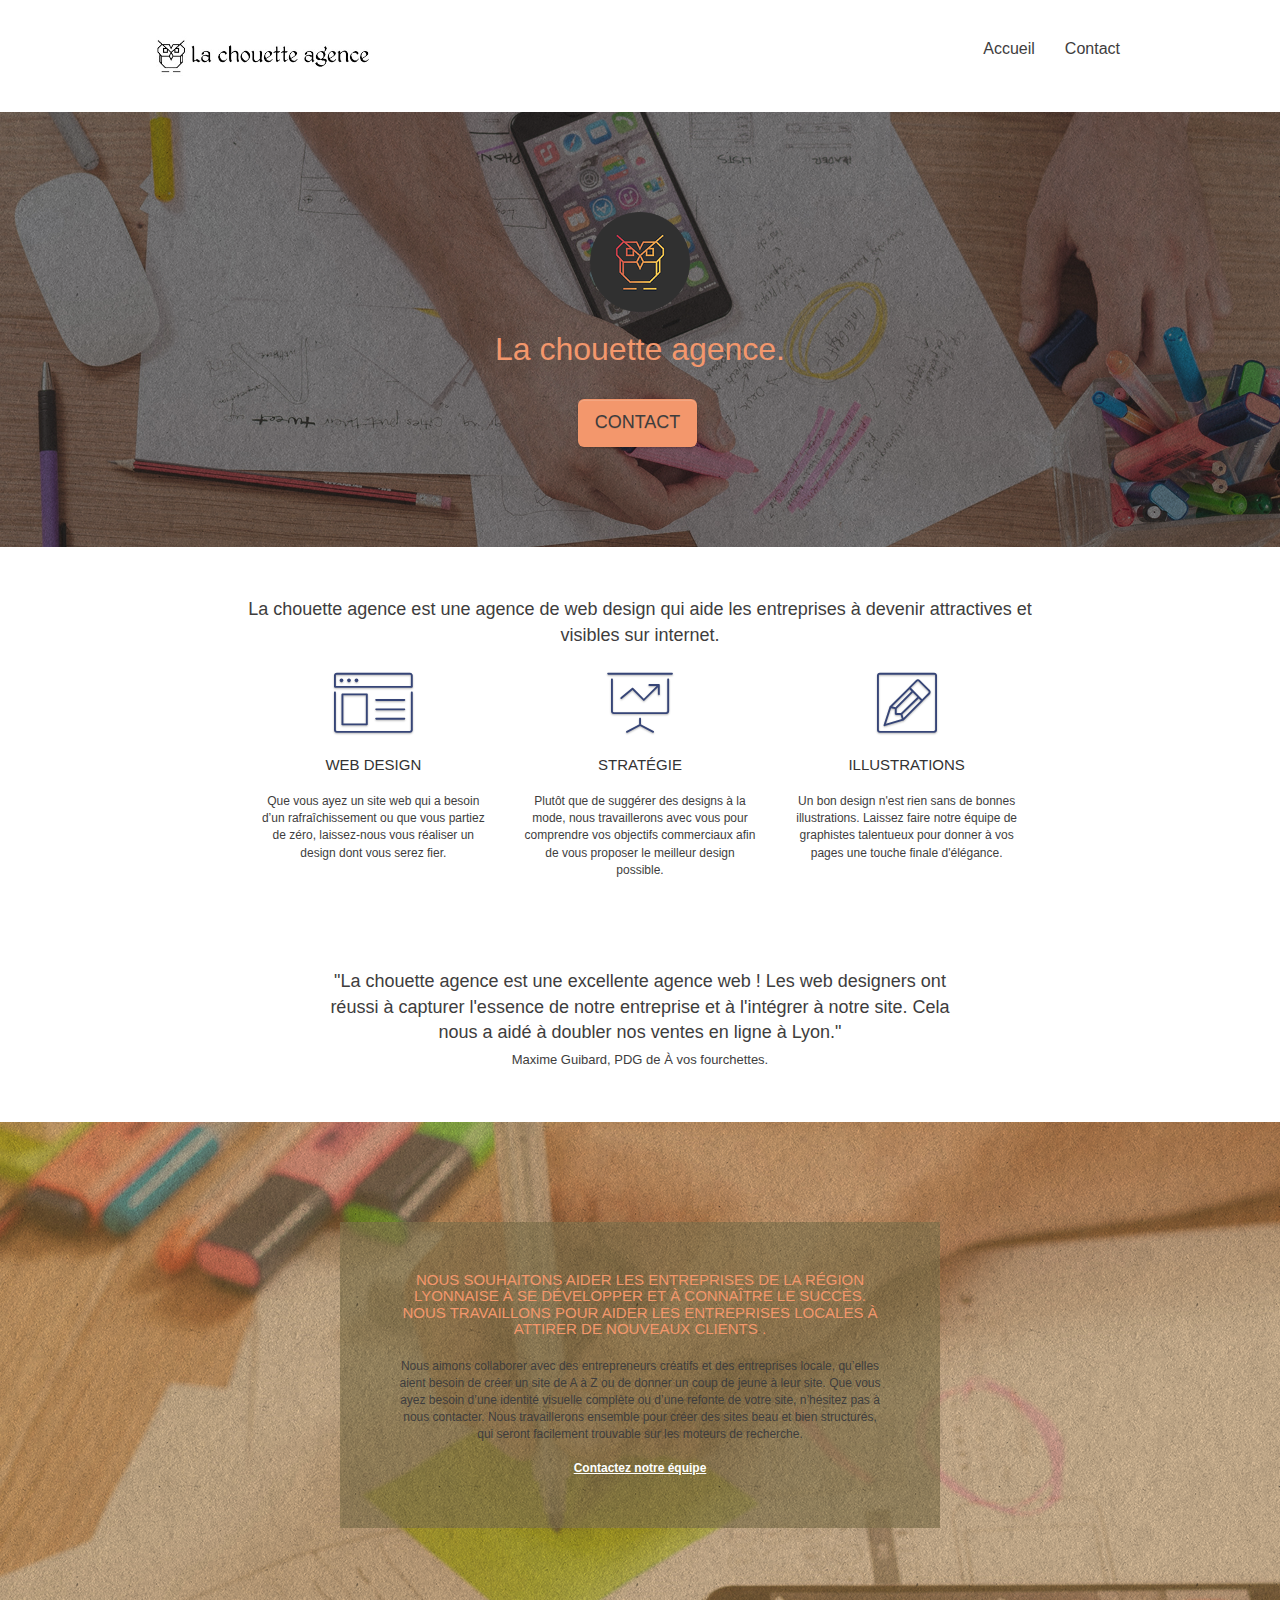
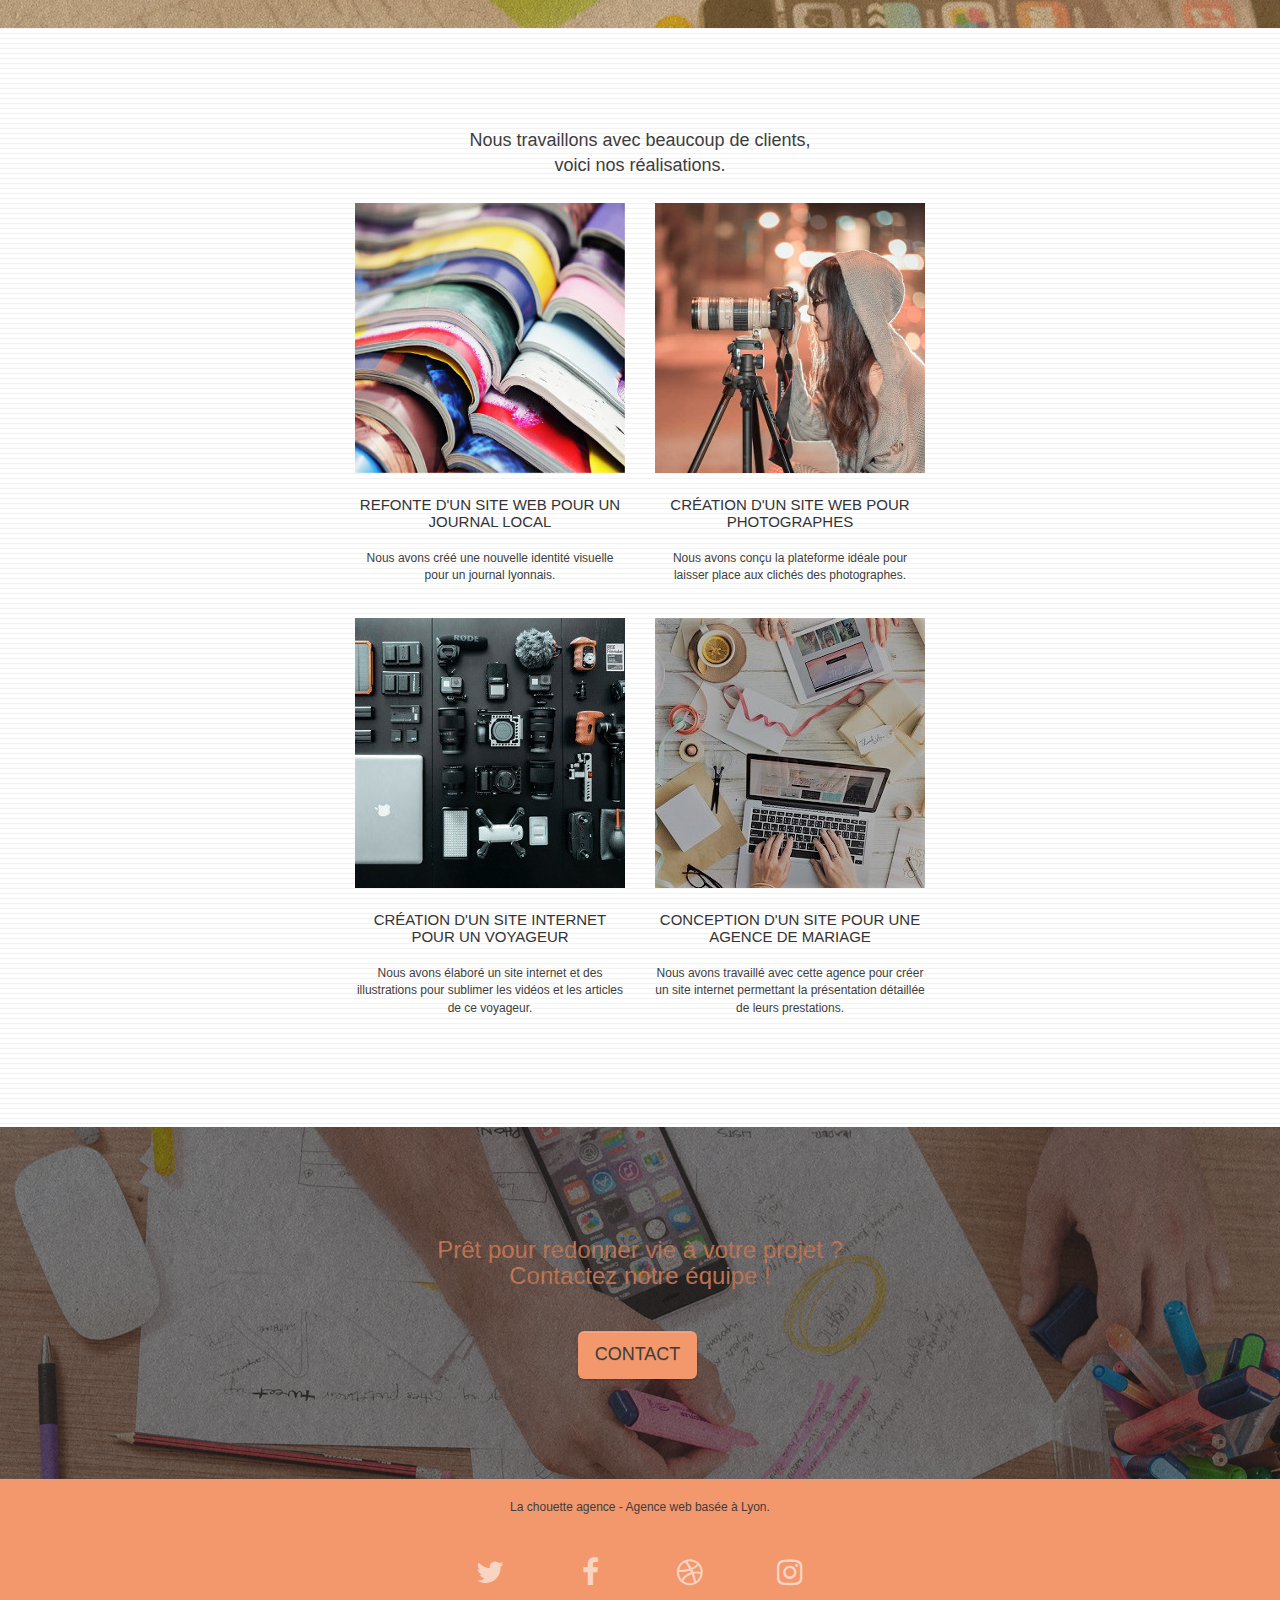
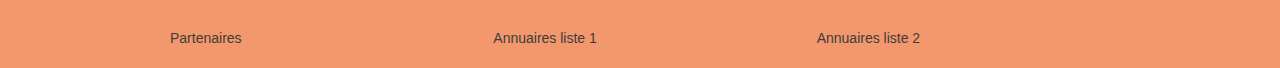
==== index.html @ b38a9cea "modification sémantique" ====
<!doctype html>
<html lang="fr">
<head>
    <meta charset="utf-8">
    <meta name="description" content="La chouette agence est une entreprise de webdesign situé à lyon. Elle aide les entreprises à devenir attractives et visibles sur internet.">
    <meta name="viewport" content="width=device-width, initial-scale=1.0, viewport-fit=cover">
    <link rel="shortcut icon" type="image/png" href="favicon.png">


	<link rel="stylesheet" type="text/css" href="style.css">
  <link rel="stylesheet" type="text/css" href="./css/bootstrap.min.css">
	<link rel="stylesheet" type="text/css" href="./css/font-awesome.min.css">
	<link rel="stylesheet" type="text/css" href="./css/et-line.min.css">

  <script src="./js/jquery-3.5.1.min.js" defer></script>
  <script src="./js/bootstrap.min.js" defer></script>
  <script src="./js/blocs.min.js" defer></script>
  <script src="./js/jquery.touchSwipe.js" defer ></script>
  <script src="./js/gmaps.js" defer></script>

    <title>Agence webdesign</title>
<!-- Analytics -->

<!-- Analytics END -->

</head>
<body>
<!-- Principal conteneur -->
<div class="page-container">

<!-- bloc-0 -->
<header class="bloc bgc-white l-bloc " id="bloc-0">
	<div class="container bloc-sm">

		<nav class="navbar row">
			<div class="navbar-header">
				<a class="navbar-brand" href="index.html"><img src="img/la-chouette-agence.jpeg" alt="logo la chouette agence" height="40" /></a>
				<button id="nav-toggle" type="button" class="ui-navbar-toggle navbar-toggle" data-toggle="collapse" data-target=".navbar-1">
					<span class="sr-only">Toggle navigation</span><span class="icon-bar"></span><span class="icon-bar"></span><span class="icon-bar"></span>
				</button>
			</div>
			<div class="collapse navbar-collapse navbar-1 special-dropdown-nav">
				<ul class="site-navigation nav navbar-nav">
					<li>
						<a href="index.html">Accueil</a>
					</li>
					<li>
					</li>
					<li>
						<a href="contact.html">Contact</a>
					</li>
				</ul>
			</div>
		</nav>
	</div>
</header>
<!-- bloc-0 END -->

<!-- bloc-1-presentation -->
<section class="bloc bgc-dark-slate-blue bg-banniere d-bloc bloc-bg-texture texture-paper b-parallax" id="bloc-1-hero">
	<div class="container bloc-lg">
		<div class="row tight-width-whitespace">
			<div class="col-sm-12">
				<img src="img/logo.jpeg" class="center-block image-resize-mode" alt="logo la chouette agence" />
				<h1 class="text-center hero-bloc-text tc-white ">
					La chouette agence.
				</h1>
				<div class="text-center">
					<a href="page2.html" class="btn btn-lg btn-clean btn-rd cta-hero btn-atomic-tangerine" id="cta-hero">Contact</a>
				</div>
			</div>
		</div>
	</div>
</section>
<!-- bloc-1-presentation END -->

<!-- bloc-2-services -->
<section class="bloc bgc-white l-bloc" id="bloc-2-services">
	<div class="container bloc-md">
		<div class="row">
			<div class="col-sm-12 text-center">
        <p class="title">La chouette agence est une agence de web design qui aide les entreprises à devenir attractives et visibles sur internet.</p>
			</div>
		</div>
		<div class="row voffset-lg med-width-whitespace">
			<div class="col-sm-4">
				<div class="text-center">
					<span class="et-icon-browser sm-shadow icon-dark-slate-blue icons icon-lg"></span>
				</div>
				<h2 class="mg-md text-center">
					Web design
				</h2>
				<p class="text-center ">
					Que vous ayez un site web qui a besoin d&rsquo;un rafraîchissement ou que vous partiez de zéro, laissez-nous vous réaliser un design dont vous serez fier.
				</p>
			</div>
			<div class="col-sm-4">
				<div class="text-center">
					<span class="et-icon-presentation sm-shadow icon-dark-slate-blue icons icon-lg"></span>
				</div>
				<h2 class="mg-md text-center">
					Stratégie
				</h2>
				<p class="text-center ">
					Plutôt que de suggérer des designs à la mode, nous travaillerons avec vous pour comprendre vos objectifs commerciaux afin de vous proposer le meilleur design possible.<br>
				</p>
			</div>
			<div class="col-sm-4">
				<div class="text-center">
					<span class="et-icon-edit sm-shadow icon-dark-slate-blue icons icon-lg"></span>
				</div>
				<h2 class="mg-md text-center">
					Illustrations
				</h2>
				<p class="text-center ">
					Un bon design n'est rien sans de bonnes illustrations. Laissez faire notre équipe de graphistes talentueux pour donner à vos pages une touche finale d'élégance.
				</p>
			</div>
		</div>
		<div class="row voffset-lg voffset">
			<div class="col-xs-12 col-md-8 col-md-offset-2 text-center">
        <p class="title">
          "La chouette agence est une excellente agence web ! Les web designers ont réussi à capturer l'essence de notre entreprise et à l'intégrer à notre site. Cela nous a aidé à doubler nos ventes en ligne à Lyon." <br>
          <span class="title-span">
            Maxime Guibard, PDG de <span class="lettre">à</span> vos fourchettes.
          </span>
        </p>
			</div>
		</div>
	</div>
</section>
<!-- bloc-2-services END -->

<!-- bloc-3-what-i-do -->
<section class="bloc tc-white bgc-atomic-tangerine bg-presentation d-bloc bloc-bg-texture texture-paper b-parallax" id="bloc-3-what-i-do">
	<div class="container bloc-lg">
		<div class="row tight-width-whitespace black-background">
			<div class="col-sm-12">
				<h2 class="mg-md text-center tc-white">
					Nous souhaitons aider les entreprises de la région Lyonnaise à se développer et à connaître le succès. Nous travaillons pour aider les entreprises locales à attirer de nouveaux clients .<br>
				</h2>
				<p class="text-center white">
					Nous aimons collaborer avec des entrepreneurs créatifs et des entreprises locale, qu’elles aient besoin de créer un site de A à Z ou de donner un coup de jeune à leur site. Que vous ayez besoin d’une identité visuelle complète ou d’une refonte de votre site, n’hésitez pas à nous contacter. Nous travaillerons ensemble pour créer des sites beau et bien structurés, qui seront facilement trouvable sur les moteurs de recherche. <br><br><a class="ltc-white bold-link" href="page2.html">Contactez notre équipe</a><br>
				</p>
			</div>
		</div>
	</div>
</section>
<!-- bloc-3-what-i-do END -->

<!-- bloc-4-portfolio -->
<section class="bloc bgc-white bg-lines-h2-bg bg-repeat l-bloc" id="bloc-4-portfolio">
	<div class="container bloc-lg">
		<div class="row">
			<div class="col-sm-12 text-center">
        <p class="title">
          Nous travaillons avec beaucoup de clients,<br> voici nos réalisations.
        </p>

			</div>
		</div>
		<div class="row tight-width-whitespace portfolio-row">
			<div class="col-sm-6">
				<a href="#" data-lightbox="img/1.jpeg" data-gallery-id="gallery-1" data-caption="Refonte d'un site web pour un journal local" data-frame="snapshot-lb"><img src="img/1.jpeg" alt="Refonte d'un site web pour un journal local" class="img-responsive portfolio-thumb" /></a>
				<h2 class="mg-md text-center">
					Refonte d'un site web pour un journal local
				</h2>
				<p class="text-center">
					Nous avons créé une nouvelle identité visuelle pour un journal lyonnais.
				</p>
			</div>
			<div class="col-sm-6">
				<a href="#" data-lightbox="img/2.jpeg" data-gallery-id="gallery-1" data-caption="Création d'un site web pour photographes" data-frame="snapshot-lb"><img src="img/2.jpeg" class="img-responsive portfolio-thumb" alt="Création d'un site web pour photographes" /></a>
				<h2 class="mg-md text-center">
					Création d'un site web pour photographes
				</h2>
				<p class="text-center">
					Nous avons conçu la plateforme idéale pour laisser place aux clichés des photographes.
				</p>
			</div>
		</div>
		<div class="row tight-width-whitespace portfolio-row">
			<div class="col-sm-6">
				<a href="#" data-lightbox="img/3.jpeg" data-gallery-id="gallery-1" data-caption="Création d'un site internet pour un voyageur" data-frame="snapshot-lb"><img src="img/3.jpeg" class="img-responsive portfolio-thumb" alt="Création d'un site web pour voyageur"/></a>
				<h2 class="mg-md text-center">
					Création d'un site internet pour un voyageur
				</h2>
				<p class="text-center">
					Nous avons élaboré un site internet et des illustrations pour sublimer les vidéos et les articles de ce voyageur.
				</p>
			</div>
			<div class="col-sm-6">
				<a href="#" data-lightbox="img/4.jpeg" data-gallery-id="gallery-1" data-caption="Conception d'un site pour une agence de mariage" data-frame="snapshot-lb"><img src="img/4.jpeg" class="img-responsive portfolio-thumb" alt="Création d'un site web pour agence de mariage" /></a>
				<h2 class="mg-md text-center">
					Conception d'un site pour une agence de mariage
				</h2>
				<p class="text-center">
					Nous avons travaillé avec cette agence pour créer un site internet permettant la présentation détaillée de leurs prestations.
				</p>
			</div>
		</div>
	</div>
</section>
<!-- bloc-4-portfolio END -->

<!-- bloc-5-cta -->
<section class="bloc bgc-dark-slate-blue bg-banniere d-bloc bloc-bg-texture texture-paper" id="bloc-5-cta">
	<div class="container bloc-lg">
		<div class="row">
			<h3 class="mg-md text-center tc-white">
				Prêt pour redonner vie à votre projet ?<br>Contactez notre équipe !
			</h3>
			<div class="col-sm-12 text-center">
				<a href="page2.html" class="btn btn-atomic-tangerine btn-clean btn-rd btn-lg cta-hero">Contact</a>
			</div>
		</div>
	</div>
</section>
<!-- bloc-5-cta END -->

<!-- Footer - bloc-8 -->
<footer class="bloc bgc-atomic-tangerine d-bloc" id="bloc-8">
	<div class="container bloc-sm">
		<div class="row">
			<div class="col-sm-12">
				<p class="text-center white">
					La chouette agence - Agence web basée à Lyon.<br>
				</p>
				<div class="row row-no-gutters social">
					<div class="col-sm-3">
						<div class="text-center">
							<a class="social" href="index.html" title="Twitter"><span class="fa fa-twitter icon-md"></span></a>
						</div>
					</div>
					<div class="col-sm-3">
						<div class="text-center">
							<a class="social" href="index.html" title="Facebook"><span class="fa fa-facebook icon-md"></span></a>
						</div>
					</div>
					<div class="col-sm-3">
						<div class="text-center">
							<a class="social" href="index.html" title="Dribble"><span class="fa fa-dribbble icon-md"></span></a>
						</div>
					</div>
					<div class="col-sm-3">
						<div class="text-center">
							<a class="social" href="index.html" title="Instagram"><span class="fa fa-instagram icon-md"></span></a>
						</div>
					</div>
				</div>
				<div class="row">
					<div class="col-sm-4">
						Partenaires
							<!--<ul>
								<li><a href="voiture.com">voiture.com</a></li>
								<li><a href="pizza.com">pizza.com</a></li>
								<li><a href="matoiture.com">matoiture.com</a></li>
								<li><a href="immobilierseo.com">immobilierseo.com</a></li>
							</ul>-->
					</div>
					<div class="col-sm-4">
						Annuaires liste 1
						<!--<ul>
							<li><a href="annuaireagence.com">annuaireagence.com</a></li>
							<li><a href="annuaireseo.com">annuaireseo.com</a></li>
							<li><a href="annuairemarketing.com">annuairemarketing.com</a></li>
							<li><a href="123seoture.com">123seo.com</a></li>
							<li><a href="123site.com">123site.com</a></li>
							<li><a href="annuairewordpress.com">annuairewordpress.com</a></li>
							<li><a href="listeagence.com">listeagence.com</a></li>
							<li><a href="meilleuresagencesparis.com">meilleuresagencesparis.com</a></li>
							<li><a href="listeseo.com">listeseo.com</a></li>
						</ul>-->
					</div>
					<div class="col-sm-4">
						Annuaires liste 2
						<!--<ul>
							<li><a href="betterseo.com">betterseo.com</a></li>
							<li><a href="ameliorerseo.com">ameliorerseo.com</a></li>
							<li><a href="seojuicelien.com">seojuicelien.com</a></li>
							<li><a href="meilleursliens.com">meilleursliens.com</a></li>
							<li><a href="liensagogo.com">liensagogo.com</a></li>
							<li><a href="backlink.com">backlink.com</a></li>
							<li><a href="linkjuiceannuaire.com">linkjuiceannuaire.com</a></li>
							<li><a href="remontersurgoogle.com">remontersurgoogle.com</a></li>
							<li><a href="vraiseofiable.com">vraiseofiable.com</a></li>
						</ul>-->
					</div>
				</div>
			</footer>
		</div>
	</div>
</div>
<!-- Footer - bloc-8 END -->

</div>
<!-- Principal conteneur END -->



</body>
</html>
---- style.css ----
body {
    margin: 0;
    padding: 0;
    background: #FFF;
    overflow-x: hidden;

}

a,
button {
    transition: all .3s ease-in-out;
    outline: none;
    min-width:48px;
    min-height:48px;
}

a:hover {
    text-decoration: none;
    cursor: pointer;
}

#page-loading-blocs-notifaction {
    position: fixed;
    top: 0;
    bottom: 0;
    width: 100%;
    z-index: 100000;
    background: #FFFFFF url("img/pageload-spinner.gif") no-repeat center center;
}

.bloc {
    width: 100%;
    clear: both;
    background: 50% 50% no-repeat;
    padding: 0 50px;
    background-size: cover!important;
    position: relative;
}

.bloc .container {
    padding-left: 0;
    padding-right: 0;
}

.bloc-lg {
    padding: 100px 50px;
}

.bloc-md {
    padding: 50px;
}

.bloc-sm {
    padding: 20px 50px;
}

.bg-center,
.bg-l-edge,
.bg-r-edge,
.bg-t-edge,
.bg-b-edge,
.bg-tl-edge,
.bg-bl-edge,
.bg-tr-edge,
.bg-br-edge,
.bg-repeat {

    background-size: auto!important;
}

.bg-repeat {
    background: repeat;
}

.bg-t-edge {
    background: top no-repeat;
}

.bloc-bg-texture::before {
    content: "";
    background-size: 2px 2px;
    position: absolute;
    top: 0;
    bottom: 0;
    left: 0;
    right: 0;
}

.texture-paper::before {
    background: url("img/texture-paper.png");
    background-size: 280px 280px;
}

.b-parallax {
    background-attachment: fixed;
}

.d-bloc {
    color: #3E3D3D;
}

.d-bloc button:hover {
    color: rgba(255, 255, 255, .9);
}

.d-bloc .icon-round,
.d-bloc .icon-square,
.d-bloc .icon-rounded,
.d-bloc .icon-semi-rounded-a,
.d-bloc .icon-semi-rounded-b {
    border-color: rgba(255, 255, 255, .9);
}

.d-bloc .divider-h span {
    border-color: rgba(255, 255, 255, .2);
}

.d-bloc .a-btn,
.d-bloc .navbar a,
.d-bloc .navbar-brand,
.d-bloc a .icon-sm,
.d-bloc a .icon-md,
.d-bloc a .icon-lg,
.d-bloc a .icon-xl,
.d-bloc h1 a,
.d-bloc h2 a,
.d-bloc h3 a,
.d-bloc h4 a,
.d-bloc h5 a,
.d-bloc h6 a,
.d-bloc p a {
    color: rgba(255, 255, 255, .6);
}

.d-bloc .a-btn:hover,
.d-bloc .navbar a:hover,
.d-bloc .navbar-brand:hover,
.d-bloc a:hover .icon-sm,
.d-bloc a:hover .icon-md,
.d-bloc a:hover .icon-lg,
.d-bloc a:hover .icon-xl,
.d-bloc h1 a:hover,
.d-bloc h2 a:hover,
.d-bloc h3 a:hover,
.d-bloc h4 a:hover,
.d-bloc h5 a:hover,
.d-bloc h6 a:hover,
.d-bloc p a:hover {
    color: rgba(255, 255, 255, 1);
}

.d-bloc .navbar-toggle .icon-bar {
    background: rgba(255, 255, 255, 1);
}

.d-bloc .btn-wire,
.d-bloc .btn-wire:hover {
    color: rgba(255, 255, 255, 1);
    border-color: rgba(255, 255, 255, 1);
}

.d-bloc .panel {
    color: rgba(0, 0, 0, .5);
}

.d-bloc .panel button:hover {
    color: rgba(0, 0, 0, .7);
}

.d-bloc .panel icon {
    border-color: rgba(0, 0, 0, .7);
}

.d-bloc .panel .divider-h span {
    border-color: rgba(0, 0, 0, .1);
}

.d-bloc .panel .a-btn {
    color: rgba(0, 0, 0, .6);
}

.d-bloc .panel .a-btn:hover {
    color: rgba(0, 0, 0, 1);
}

.d-bloc .panel .btn-wire,
.d-bloc .panel .btn-wire:hover {
    color: rgba(0, 0, 0, .7);
    border-color: rgba(0, 0, 0, .3);
}

.d-bloc .panel,
.l-bloc {
    color: rgba(0, 0, 0, .5);
}

.d-bloc .panel button:hover,
.l-bloc button:hover {
    color: rgba(0, 0, 0, .7);
}

.l-bloc .icon-round,
.l-bloc .icon-square,
.l-bloc .icon-rounded,
.l-bloc .icon-semi-rounded-a,
.l-bloc .icon-semi-rounded-b {
    border-color: rgba(0, 0, 0, .7);
}

.d-bloc .panel .divider-h span,
.l-bloc .divider-h span {
    border-color: rgba(0, 0, 0, .1);
}

.d-bloc .panel .a-btn,
.l-bloc .a-btn,
.l-bloc .navbar a,
.l-bloc .navbar-brand,
.l-bloc a .icon-sm,
.l-bloc a .icon-md,
.l-bloc a .icon-lg,
.l-bloc a .icon-xl,
.l-bloc h1 a,
.l-bloc h2 a,
.l-bloc h3 a,
.l-bloc h4 a,
.l-bloc h5 a,
.l-bloc h6 a,
.l-bloc p a {
    color: rgba(0, 0, 0, .6);
}

.d-bloc .panel .a-btn:hover,
.l-bloc .a-btn:hover,
.l-bloc .navbar a:hover,
.l-bloc .navbar-brand:hover,
.l-bloc a:hover .icon-sm,
.l-bloc a:hover .icon-md,
.l-bloc a:hover .icon-lg,
.l-bloc a:hover .icon-xl,
.l-bloc h1 a:hover,
.l-bloc h2 a:hover,
.l-bloc h3 a:hover,
.l-bloc h4 a:hover,
.l-bloc h5 a:hover,
.l-bloc h6 a:hover,
.l-bloc p a:hover {
    color: rgba(0, 0, 0, 1);
}

.l-bloc .navbar-toggle .icon-bar {
    color: rgba(0, 0, 0, .6);
}

.d-bloc .panel .btn-wire,
.d-bloc .panel .btn-wire:hover,
.l-bloc .btn-wire,
.l-bloc .btn-wire:hover {
    color: rgba(0, 0, 0, .7);
    border-color: rgba(0, 0, 0, .3);
}

.voffset {
    margin-top: 30px;
}

.voffset-lg {
    margin-top: 80px;
}

.row-no-gutters {
    margin-right: 0;
    margin-left: 0;
}

.row.row-no-gutters > [class^="col-"],
.row.row-no-gutters > [class*=" col-"] {
    padding-right: 0;
    padding-left: 0;
}
.row{
  margin-right: auto!important;
  margin-left: auto!important;
}
#bloc-1-hero h1 {
    font-size: 32px;
}

.navbar {
    margin-bottom: 0;
    z-index: 1;
}

.navbar-brand {
    height: auto;
    padding: 3px 15px;
    font-size: 25px;
    font-weight: normal;
    font-weight: 600;
    line-height: 44px;
}

.navbar-brand img {
    max-height: 200px;
    margin: 0 5px 0 0;
    display: inline;
}

.navbar-brand img[src$=svg] {
    min-width: 100px;
}

.nav-center .navbar-brand img {
    margin: 0;
}

.navbar .nav {
    padding-top: 2px;
    margin-right: -16px;
    float: right;
    z-index: 1;
}

.nav > li {
    float: left;
    margin-top: 4px;
    font-size: 16px;
}

.navbar-nav .open .dropdown-menu > li > a {
    text-align: inherit;
}

.nav > li a:hover,
.nav > li a:focus {
    background: transparent;
}

.navbar-toggle {
    margin: 10px 10px 0 0;
    border: 0px;
}

.navbar-toggle:hover {
    background: transparent!important;
}

.navbar-toggle .icon-bar {
    background-color: rgba(0, 0, 0, .5);
    width: 26px;
}

.nav-invert .navbar .nav {
    float: left;
}

.nav-invert .navbar-header,
.nav-invert .navbar-brand {
    float: right;
    position: relative;
    z-index: 2;
}

@media (min-width: 768px) {
    .site-navigation {
        position: absolute;
        top: 50%;
        right: 20px;
        transform: translate(0, -50%);
    }
    .nav > li .dropdown-menu a,
    .nav > li .dropdown-menu a:hover {
        color: #484848;
    }
    .nav-invert .site-navigation {
        left: 0;
        right: 0;
    }
    .nav-center {
        text-align: center;
    }
    .nav-center .navbar-header {
        width: 100%;
    }
    .nav-center .navbar-header,
    .nav-center .navbar-brand,
    .nav-center .nav > li {
        float: none;
        display: inline-block;
    }
    .nav-center .site-navigation {
        position: relative;
        width: 100%;
        right: 0;
        margin-right: 0px;
        margin-top: 20px;
    }
    .nav-center.mini-nav .navbar-toggle {
        float: none;
        margin: 10px auto 0;
    }
}

.nav > li > .dropdown a {
    background: none!important;
    display: block;
    padding: 14px 15px;
}

nav .caret {
    margin: 0 5px;
}

.dropdown-menu .dropdown-menu {
    top: -8px;
    left: 100%;
}

.dropdown-menu .dropmenu-flow-right {
    top: 100%;
    left: 0;
    margin-left: -1px;
    border-top-left-radius: 0;
    border-top-right-radius: 0;
}

.dropdown-menu .dropdown span {
    border: 4px solid black;
    border-top-color: transparent;
    border-right-color: transparent;
    border-bottom-color: transparent;
    margin: 6px -5px 0 0!important;
    float: right;
}

.mg-md {
    margin-top: 10px;
    margin-bottom: 20px;
}

.mg-lg {
    margin-top: 10px;
    margin-bottom: 40px;
}

.btn {
    margin: 0 5px 5px 0;
}

.btn.pull-right {
    margin: 0 0 5px 5px;
}

.btn-d,
.btn-d:hover,
.btn-d:focus {
    color: #FFF;
    background: rgba(0, 0, 0, .3);
}

button {
    outline: none;
}

.btn-rd {
    border-radius: 40px;
}

.btn-clean {
    border: 1px solid rgba(0, 0, 0, .08);
    border-bottom-color: rgba(0, 0, 0, .1);
    text-shadow: 0 1px 0 rgba(0, 0, 1, .1);
    box-shadow: 0 1px 3px rgba(0, 0, 1, .25), inset 0 1px 0 0 rgba(255, 255, 255, .15);
}

.icon-md {
    font-size: 30px!important;
}

.icon-lg {
    font-size: 60px!important;
}

.sm-shadow {
    text-shadow: 0 1px 2px rgba(0, 0, 0, .3);
}

.panel-sq,
.panel-sq .panel-heading,
.panel-sq .panel-footer {
    border-radius: 0;
}

.panel-rd {
    border-radius: 30px;
}

.panel-rd .panel-heading {
    border-radius: 29px 29px 0 0;
}

.panel-rd .panel-footer {
    border-radius: 0 0 29px 29px;
}

.form-control {
    border-color: rgba(0, 0, 0, .1);
    box-shadow: none;
}

.scrollToTop {
    width: 40px;
    height: 40px;
    position: fixed;
    bottom: 20px;
    right: 20px;
    opacity: 1;
    z-index: 500;
    transition: all .3s ease-in-out;
}

.scrollToTop span {
    margin-top: 6px;
}

.showScrollTop {
    font-size: 14px;
    opacity: 1;
}

a[data-lightbox] {
    position: relative;
    display: block;
    text-align: center;
}

a[data-lightbox]:hover::before {
    content: "+";
    font-family: "HelveticaNeue-Light", "Helvetica Neue Light", "Helvetica Neue", Helvetica, Arial;
    font-size: 32px;
    width: 50px;
    height: 50px;
    margin: -25px;
    border-radius: 50%;
    background: rgba(0, 0, 0, .6);
    color: #FFF;
    font-weight: 100;
    z-index: 1;
    position: absolute;
    top: 50%;
    transform: translateY(-50%);
}

a[data-lightbox]:hover img {
    opacity: 0.6;
    animation-fill-mode: none;
}

#lightbox-modal {
    display: flex;
    align-items: center;
}

#lightbox-modal .modal-dialog {
    width: 90%;
    max-width: 900px;
    margin: 0 auto 0;
}

#lightbox-modal .modal-dialog img {
    max-height: 90vh;
    margin: 0 auto;
}

.lightbox-caption {
    padding: 20px;
    color: #FFF;
    background: rgba(0, 0, 0, .5);
    position: absolute;
    left: 15px;
    right: 15px;
    bottom: 5px;
}

.close-lightbox {
    color: #FFF;
    font-size: 30px;
    position: absolute;
    top: 20px;
    right: 20px;
    z-index: 20;
    background: rgba(0, 0, 0, .5);
    border: none;
    line-height: 30px;
    padding: 0 9px 5px;
    opacity: 0.3;
}

.close-lightbox:hover,
.next-lightbox:hover,
.prev-lightbox:hover {
    opacity: 1.0;
    color: #FFF;
}

.next-lightbox,
.prev-lightbox {
    font-size: 20px;
    color: rgba(255, 255, 255, .9);
    background: rgba(0, 0, 0, .5);
    transition: all .2s ease-in-out;
    position: absolute;
    top: 45%;
    z-index: 1;
    opacity: 0.4;
}

.next-lightbox {
    padding: 6px 8px 1px 13px;
    right: 25px;
}

.prev-lightbox {
    padding: 6px 13px 1px 10px;
    left: 25px;
}

.snapshot-lb .modal-body {
    padding-bottom: 45px;
}

.snapshot-lb .lightbox-caption {
    padding: 0;
    color: rgba(0, 0, 0, .5);
    background: none;
}

h1,
h2,
h3,
h4,
h5,
h6,
p,
label,
.btn,
a {
    font-family: "helvetica";
    font-weight: 400;
    color: #3E3D3D!important;
}

.container {
    max-width: 1000px;
}

.hero-bloc-text {
    font-size: 38px;
}

.hero-bloc-text-sub {
    font-size: 36px;
}

.statement-bloc-text {
    line-height: 26px;
    font-style: italic;
    font-size: 20px;
    text-align: center;
    font-weight: lighter;
    max-width: 520px;
    margin: auto auto auto auto;
}

p {
    font-size: 12px;
}
.title{
  font-size:18px;
  max-width: 800px;
  margin:auto;
}
.title-span{
  font-size:13px;
}
.lettre{
  text-transform: uppercase;
}

.tight-width-whitespace {
    max-width: 600px;
    margin: auto auto auto auto;
}

.h1 {
    font-size: 20px;
    font-family: "Open Sans";
}

.cta-hero {
    margin-top: 22px;
    color: #FFFFFF!important;
    text-transform: uppercase;
    padding: 12px 28px 12px 28px;
    font-size: 16px;
    font-weight: 700;
}

.social {
    max-width: 400px;
    margin: 40px  auto;
}

h2 {
    font-size: 15px!important;
    text-transform: uppercase;
    font-weight: 700;
    color: #333333!important;

}

h3 {
    font-size: 20px;
    line-height: 1.4em;
}

.med-width-whitespace {
    max-width: 800px;
    margin: auto auto auto auto;
    box-shadow: 0px 0px 0px #000000;
}

h1 {
    color: #333333!important;
}

.icons {
    margin-bottom: 14px;
    margin-top: 24px;
}

.white {
    color: #3E3D3D!important;
}

.portfolio-thumb {
    margin-bottom: 24px;
    margin:24px auto;
}

.avatar {
    box-shadow: 0px 4px 9px rgba(0, 0, 0, 0.3);
}

.black-background {
    background-color: rgba(165, 147, 99, 0.7);
    padding: 40px 40px 40px 40px;
}

.bold-link {
    font-weight: 900;
    text-decoration: underline!important;
}

.bgc-white {
    background-color: #FFFFFF;
}

.bgc-dark-slate-blue {
    background-color: #364577;
}

.bgc-atomic-tangerine {
    background-color: #F3976C;
}

.tc-white {
    color: #F3976C!important;
}

.btn-atomic-tangerine {
    background: #F3976C;
    color: #3E3D3D!important;
}

.btn-atomic-tangerine:hover {
    background: #c27956!important;
    color: #FFFFFF!important;
}

.ltc-white {
    color: #FFFFFF!important;
}

.ltc-white:hover {
    color: #cccccc!important;
}

.ltc-atomic-tangerine {
    color: #F3976C!important;
}

.ltc-atomic-tangerine:hover {
    color: #c27956!important;
}

.icon-dark-slate-blue {
    color: #364577!important;
    border-color: #364577!important;
}

.bg-dots-bg {
    background-image: url("img/dots-bg.png");
}

.bg-lines-h2-bg {
    background-image: url("img/lines-h2-bg.png");
}

.bg-banniere {
    background-image: url("img/la-chouette-agence-banniere.jpeg");
}

.bg-presentation {
    background-image: url("img/image-de-presentation.jpeg");
}

@media (max-width: 1024px) {
    .bloc {
        padding-left: 20px;
        padding-right: 20px;
    }
    .bloc.full-width-bloc,
    .bloc-tile-2.full-width-bloc .container,
    .bloc-tile-3.full-width-bloc .container,
    .bloc-tile-4.full-width-bloc .container {
        padding-left: 0;
        padding-right: 0;
    }
}

@media (max-width: 992px) and (min-width: 768px) {
    .navbar .nav {
        max-width: 80%
    }
    .nav-center.navbar .nav {
        max-width: 100%
    }
}

@media only screen and (min-width: 768px) and (max-width: 1024px) and (orientation: landscape) {
    .b-parallax {
        background-attachment: scroll;
    }
}

@media only screen and (min-width: 1024px) and (max-width: 1366px){
    .b-parallax {
        background-attachment: scroll;
    }
}

@media (max-width: 991px) {
    .container {
        width: 100%;
    }
    .b-parallax {
        background-attachment: scroll;
    }
    .page-container,
    #hero-bloc {
        overflow-x: hidden;
        position: relative;
    }

    .bloc-group,
    .bloc-group .bloc {
        display: block;
        width: 100%;
    }
    .bloc-fill-screen .fill-bloc-top-edge,
    .bloc-fill-screen .fill-bloc-bottom-edge {
        padding: 0 20px;

    }
}

@media (max-width: 767px) {
    .page-container {
        overflow-x: hidden;
        position: relative;
    }
    h1,
    h2,
    h3,
    h4,
    h5,
    h6,
    p,
    #disqus_thread {
        padding-left: 10px!important;
        padding-right: 10px!important;
    }
    .b-parallax {
        background-attachment: scroll;
    }
    .navbar .nav {
        padding-top: 0;
        border-top: 1px solid rgba(0, 0, 0, .2);
        float: none!important;
    }
    .navbar.row {
        margin-left: 0;
        margin-right: 0;
    }
    .site-navigation {
        position: inherit;
        transform: none;
    }
    .nav > li {
        margin-top: 0;
        border-bottom: 1px solid rgba(0, 0, 0, .1);
        background: rgba(0, 0, 0, .05);
        text-align: left;
        padding-left: 15px;
        width: 100%;
    }
    .nav > li:hover {
        background: rgba(0, 0, 0, .08);
    }
    .dropdown .dropdown a .caret {
        float: none;
        margin: 5px 0 0 10px!important;
        border: 4px solid black;
        border-bottom-color: transparent;
        border-right-color: transparent;
        border-left-color: transparent;
    }
    #hero-bloc .navbar .nav {
        background: rgba(0, 0, 0, .8);
    }
    #hero-bloc .navbar .nav a {
        color: rgba(255, 255, 255, .6);
    }
    .hero {
        padding: 50px 0;
    }
    .hero-nav {
        left: -1px;
        right: -1px;
    }
    .navbar-collapse {
        padding: 0;
        overflow-x: hidden;
        box-shadow: none;
    }
    .navbar-brand img {
        max-height: 40px;
        width: auto;
    }
    .nav-invert .navbar-header {
        float: none;
        width: 100%;
    }
    .nav-invert .navbar-toggle {
        float: left;
        margin-left: 10px;
    }
    .bloc {
        padding-left: 0;
        padding-right: 0;
    }
    .bloc-xxl,
    .bloc-xl,
    .bloc-lg {
        padding: 40px 0;
    }
    .bloc-sm,
    .bloc-md {
        padding-left: 0;
        padding-right: 0;
    }
    .bloc-tile-2 .container,
    .bloc-tile-3 .container,
    .bloc-tile-4 .container,
    .bloc-fill-screen .fill-bloc-top-edge,
    .bloc-fill-screen .fill-bloc-bottom-edge {
        padding-left: 0;
        padding-right: 0;
    }
    .a-block {
        padding: 0 10px;
    }
    .btn-dwn {
        display: none;
    }
    .voffset {
        margin-top: 5px;
    }
    .voffset-md {
        margin-top: 20px;
    }
    .voffset-lg {
        margin-top: 30px;
    }
    form {
        padding: 5px;
    }
    .close-lightbox {
        display: inline-block;
    }
    .blocsapp-device-iphone5 {
        background-size: 216px 425px;
        padding-top: 60px;
        width: 216px;
        height: 425px;
    }
    .blocsapp-device-iphone5 img {
        width: 180px;
        height: 320px;
    }
}

@media (max-width: 400px) {
    .bloc {
        padding-left: 0;
        padding-right: 0;
    }
}

@media (max-width: 767px) {
    .bloc-mob-center-text {
        text-align: center;
    }
    #bloc-8 .col-sm-4{
      width: 250px;
      margin: 0 auto;
    }
}
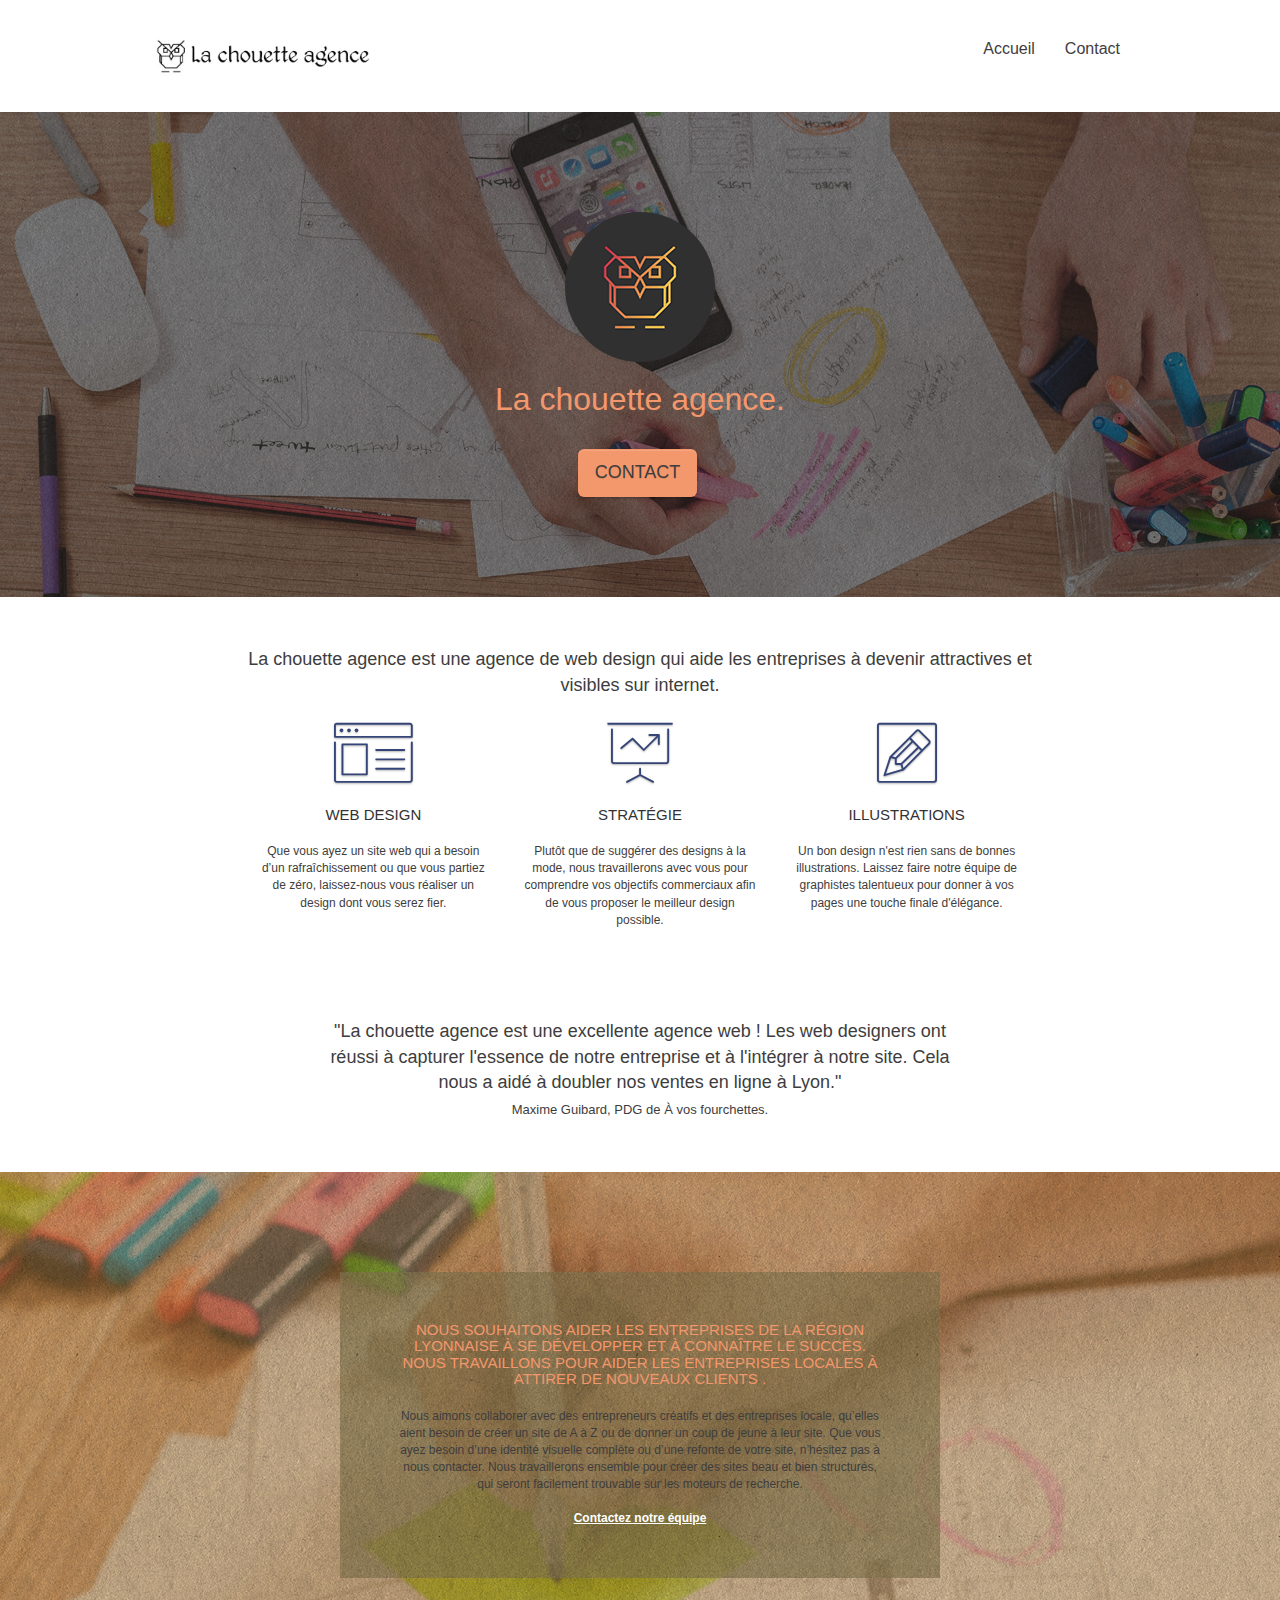
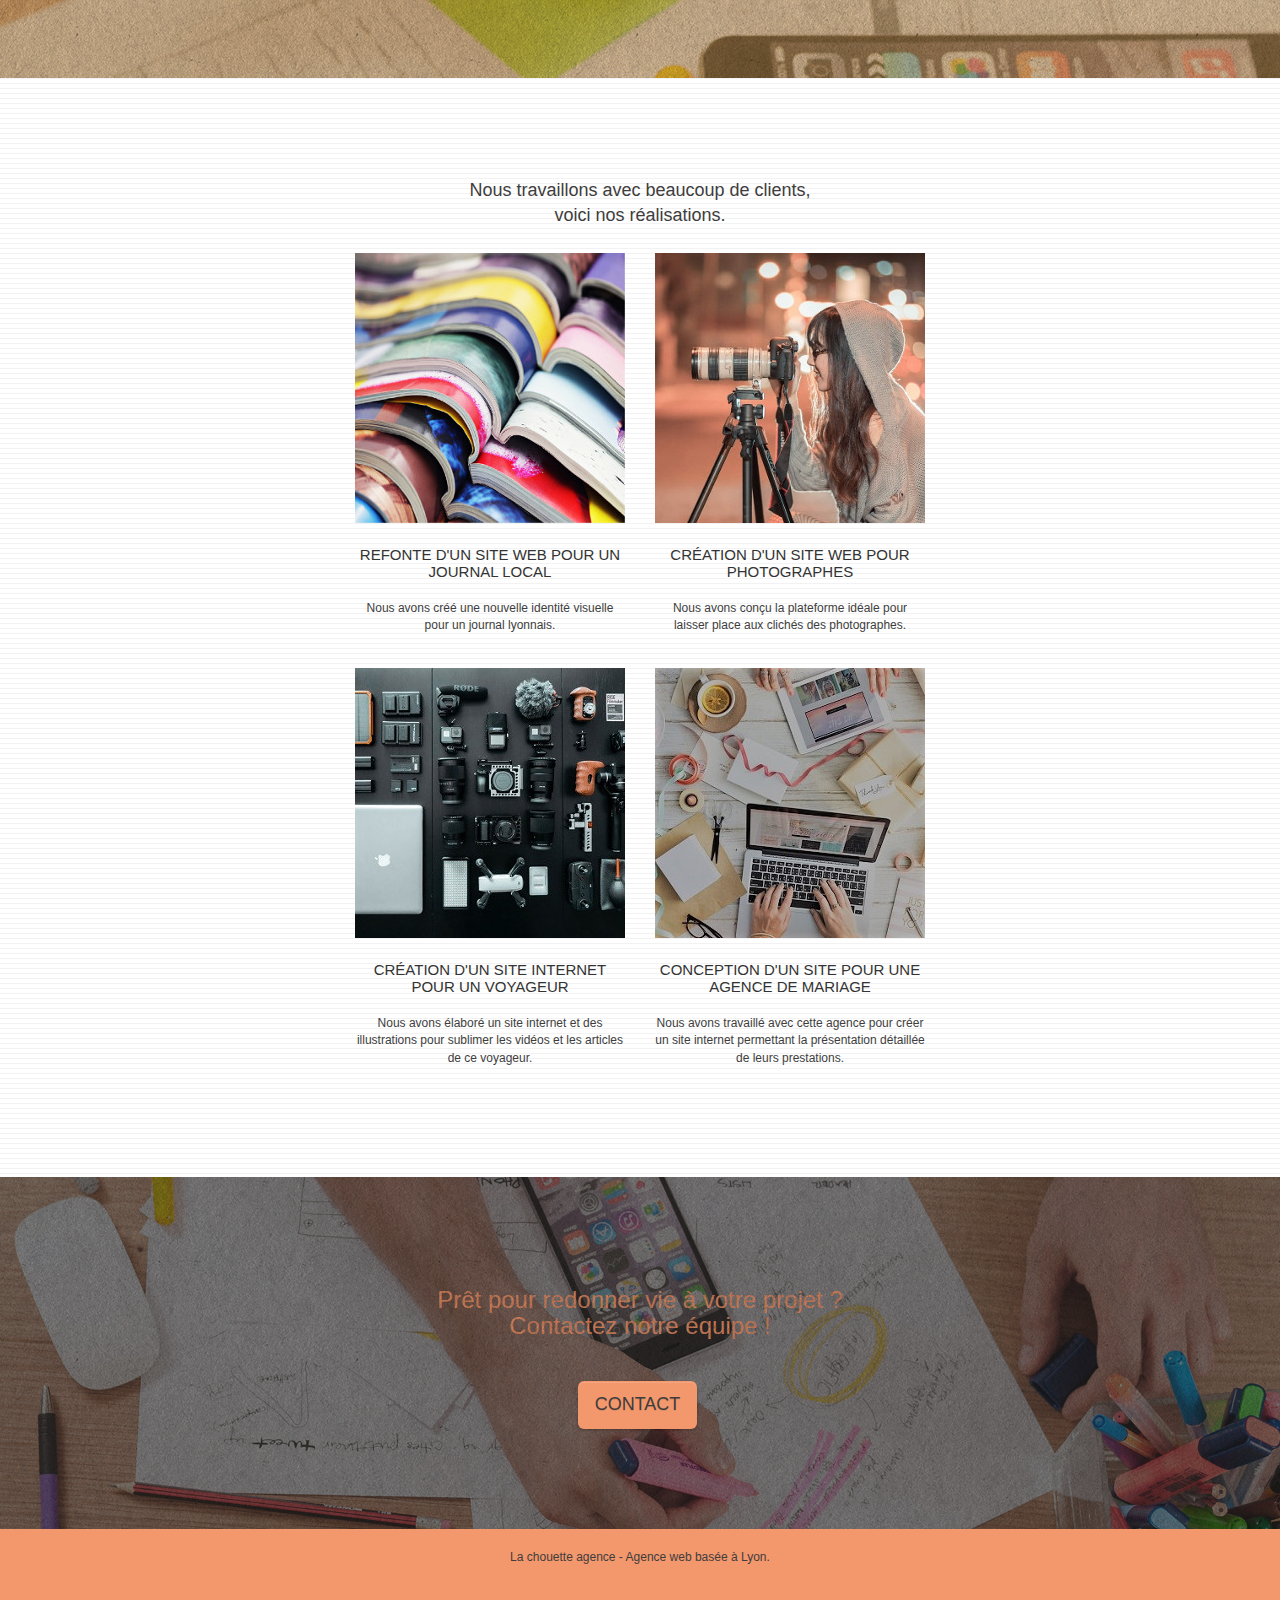
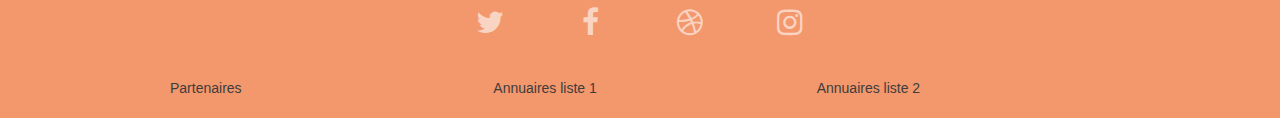
==== commit 027462e9: "modification img" ====
--- a/index.html
+++ b/index.html
@@ -34,7 +34,7 @@
 
 		<nav class="navbar row">
 			<div class="navbar-header">
-				<a class="navbar-brand" href="index.html"><img src="img/la-chouette-agence.jpeg" alt="logo la chouette agence" height="40" /></a>
+				<a class="navbar-brand" href="index.html"><img src="img/la-chouette-agence.jpeg" alt="header la chouette agence" height="40" /></a>
 				<button id="nav-toggle" type="button" class="ui-navbar-toggle navbar-toggle" data-toggle="collapse" data-target=".navbar-1">
 					<span class="sr-only">Toggle navigation</span><span class="icon-bar"></span><span class="icon-bar"></span><span class="icon-bar"></span>
 				</button>
@@ -61,7 +61,7 @@
 	<div class="container bloc-lg">
 		<div class="row tight-width-whitespace">
 			<div class="col-sm-12">
-				<img src="img/logo.jpeg" class="center-block image-resize-mode" alt="logo la chouette agence" />
+				<img src="img/logo.png" class="center-block image-resize-mode" alt="logo la chouette agence" />
 				<h1 class="text-center hero-bloc-text tc-white ">
 					La chouette agence.
 				</h1>
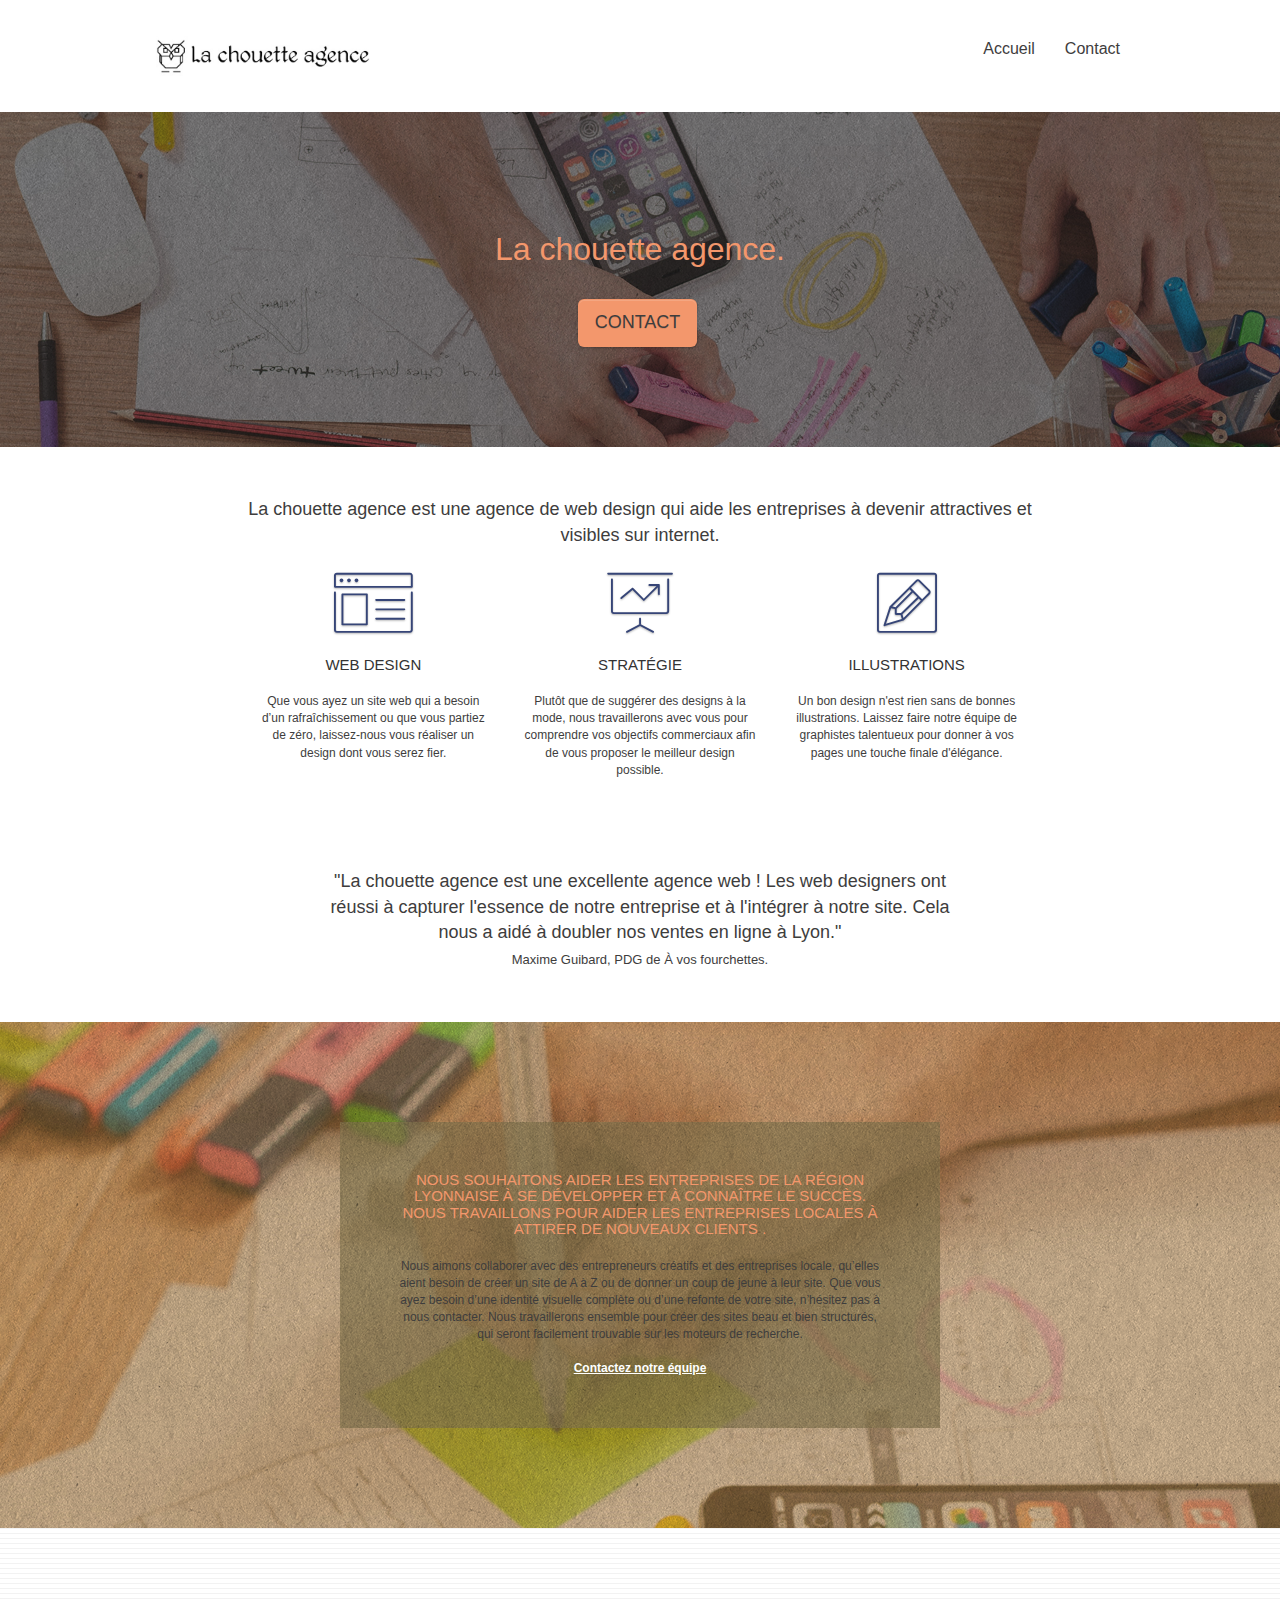
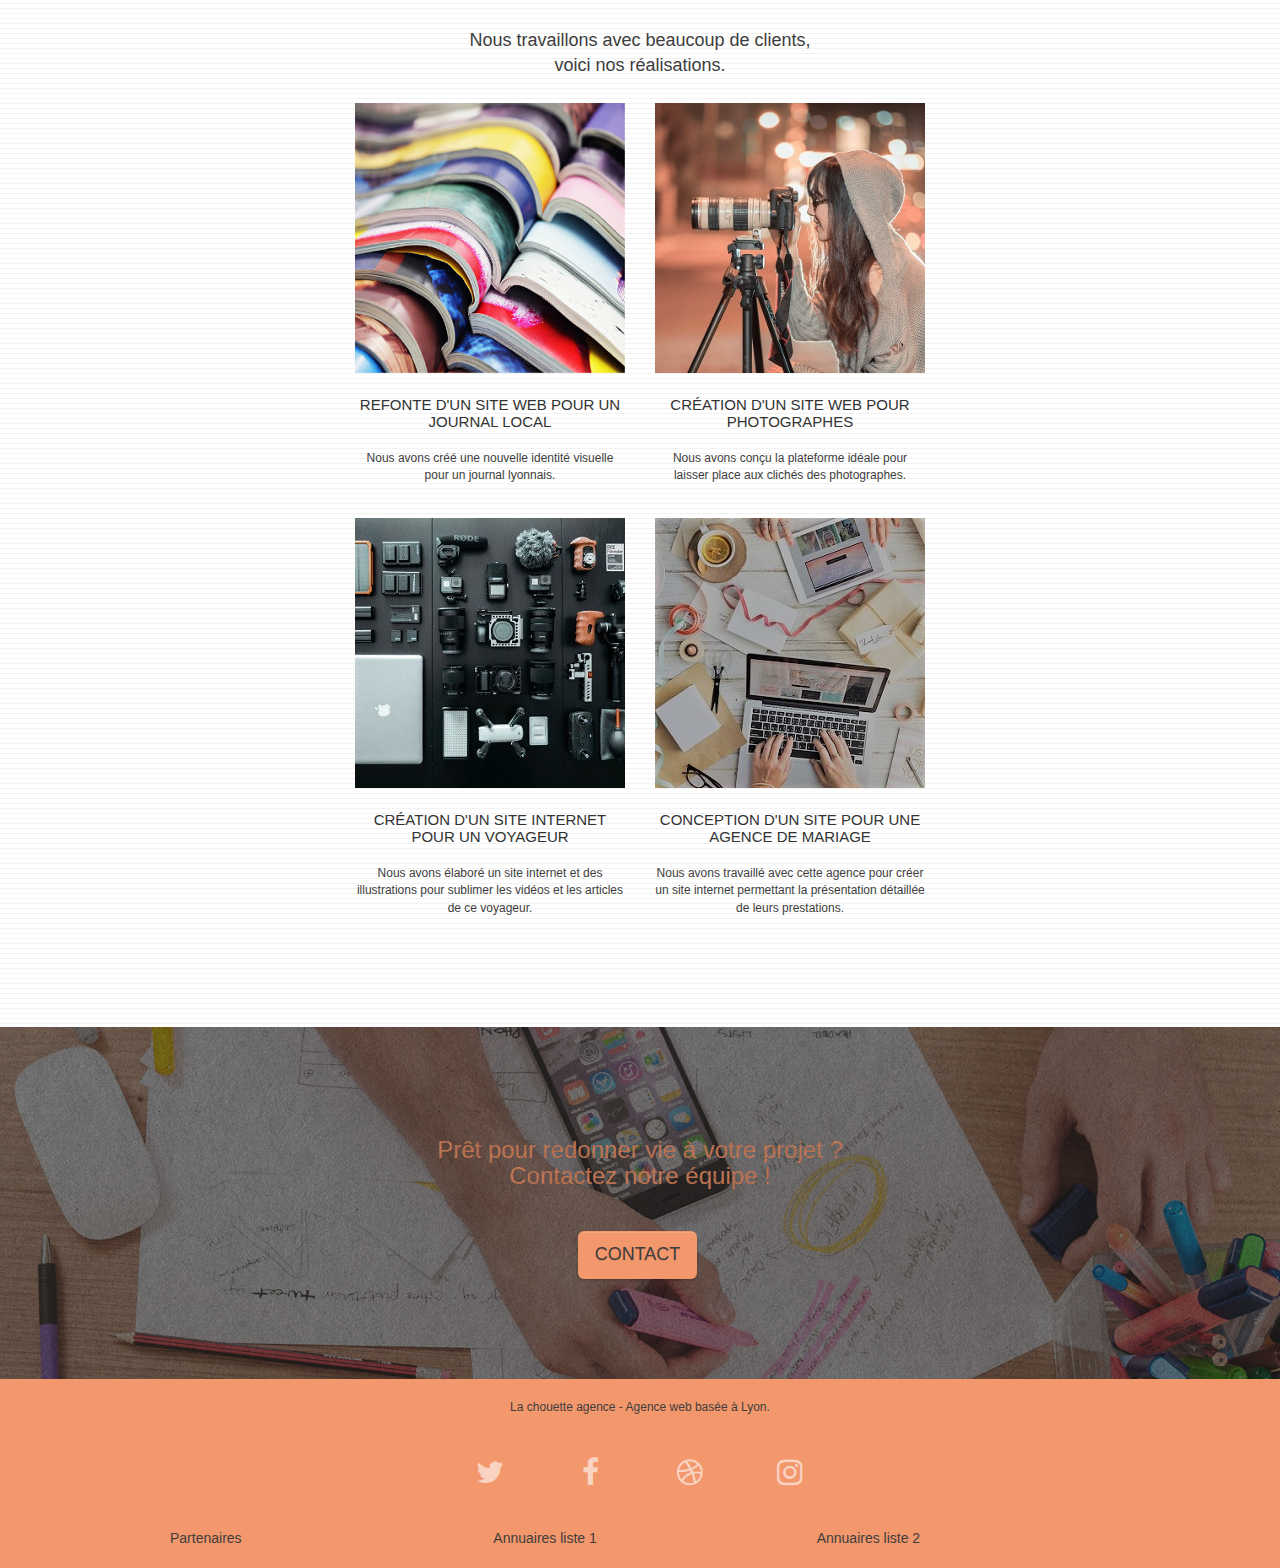
==== commit 3a2caf76: "modification" ====
--- a/index.html
+++ b/index.html
@@ -61,7 +61,7 @@
 	<div class="container bloc-lg">
 		<div class="row tight-width-whitespace">
 			<div class="col-sm-12">
-				<img src="img/logo.png" class="center-block image-resize-mode" alt="logo la chouette agence" />
+				<!--<img src="img/logo.png" class="center-block img-responsive" alt="logo la chouette agence" />-->
 				<h1 class="text-center hero-bloc-text tc-white ">
 					La chouette agence.
 				</h1>
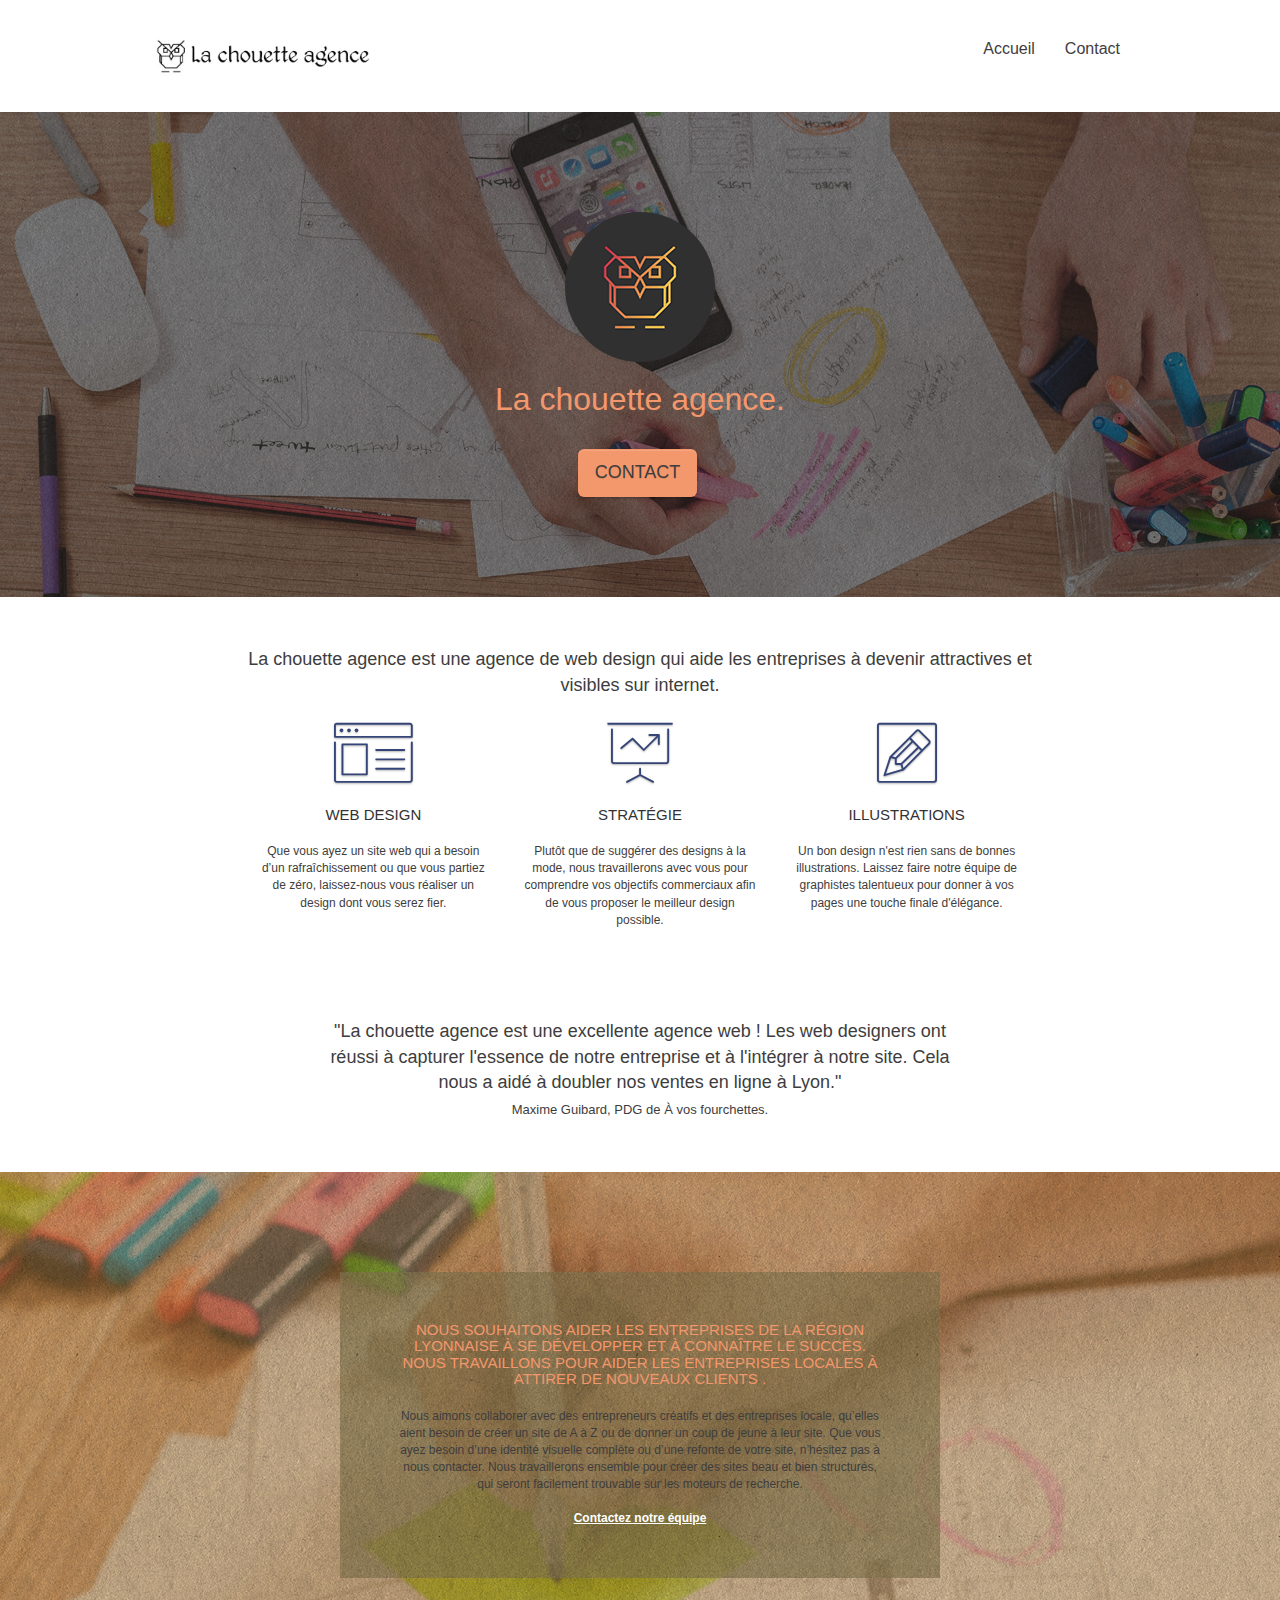
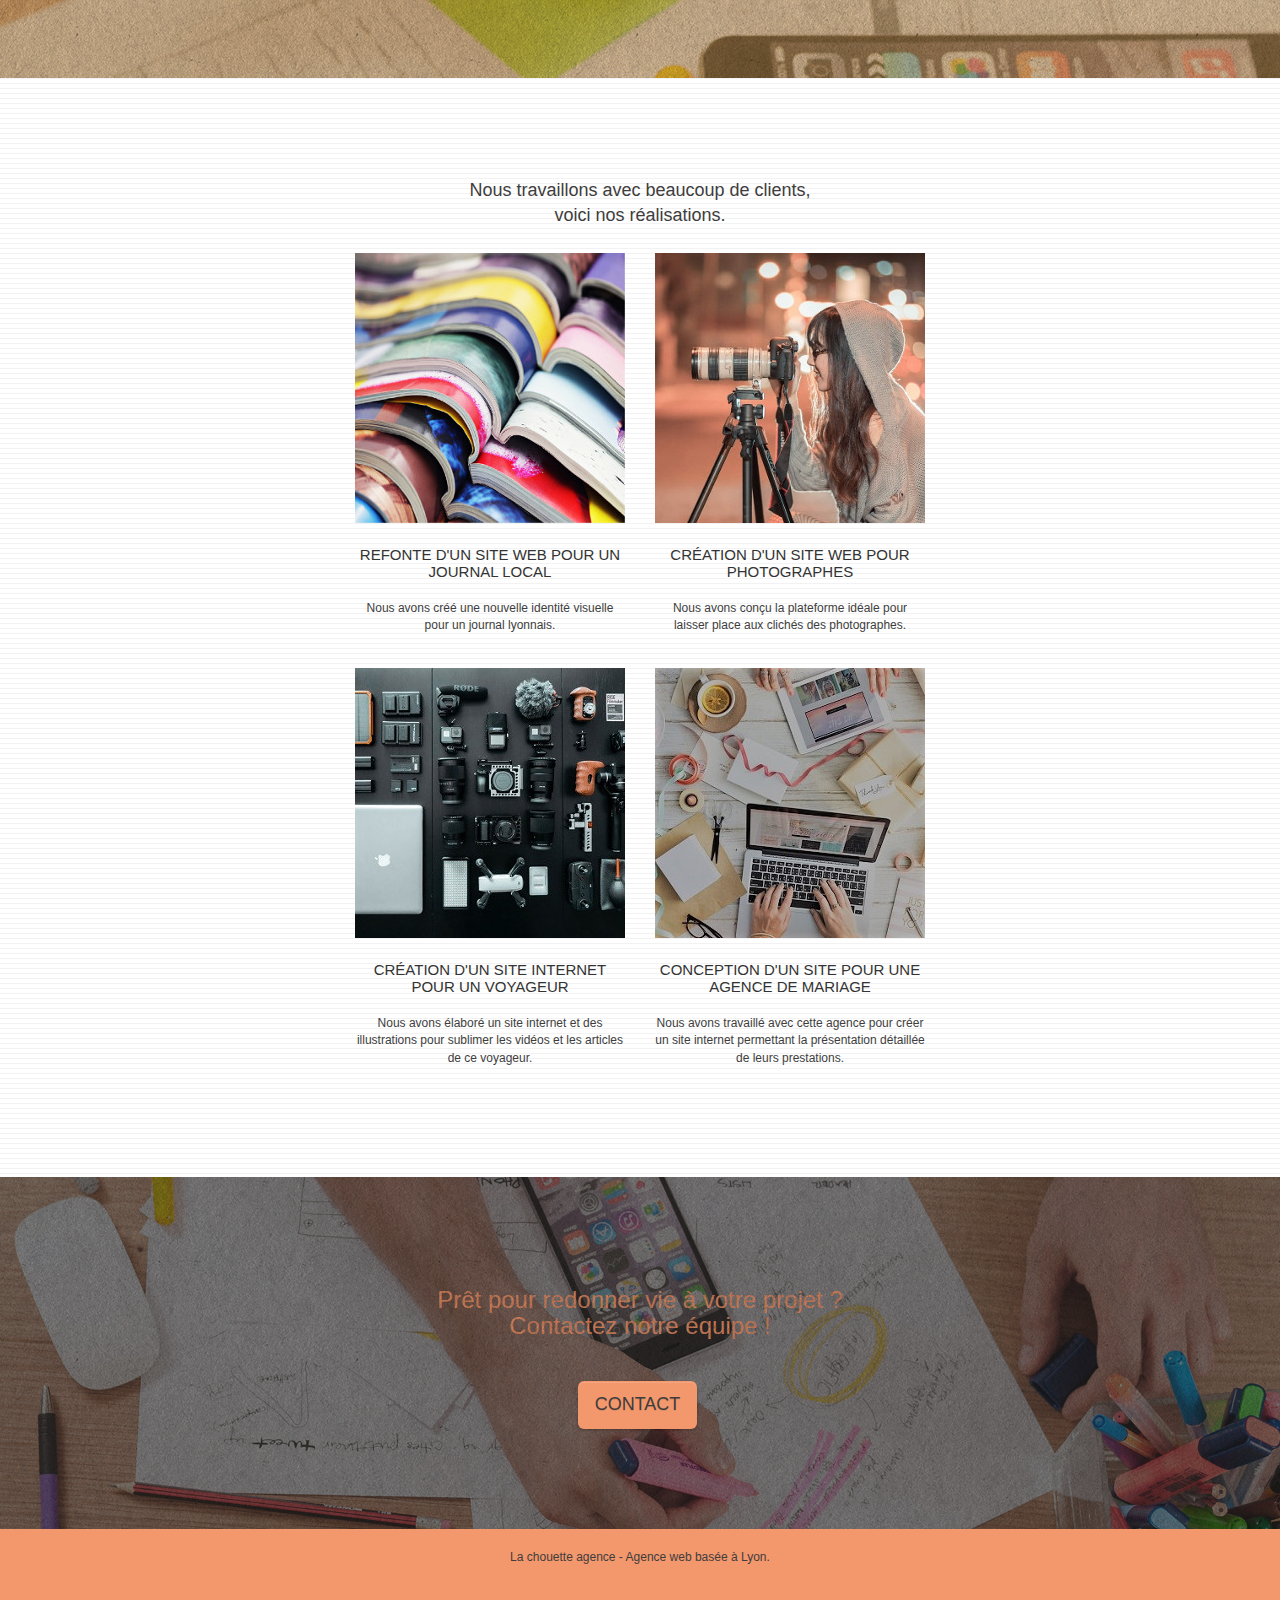
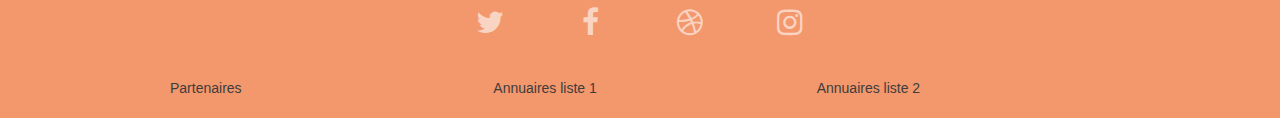
==== commit 10000964: "modification" ====
--- a/index.html
+++ b/index.html
@@ -61,7 +61,7 @@
 	<div class="container bloc-lg">
 		<div class="row tight-width-whitespace">
 			<div class="col-sm-12">
-				<!--<img src="img/logo.png" class="center-block img-responsive" alt="logo la chouette agence" />-->
+				<img src="img/logo.png" class="center-block img-responsive" alt="logo la chouette agence" />
 				<h1 class="text-center hero-bloc-text tc-white ">
 					La chouette agence.
 				</h1>
--- a/style.css
+++ b/style.css
@@ -18,7 +18,9 @@
     text-decoration: none;
     cursor: pointer;
 }
-
+img{
+    object-fit: contain;
+    }
 #page-loading-blocs-notifaction {
     position: fixed;
     top: 0;
